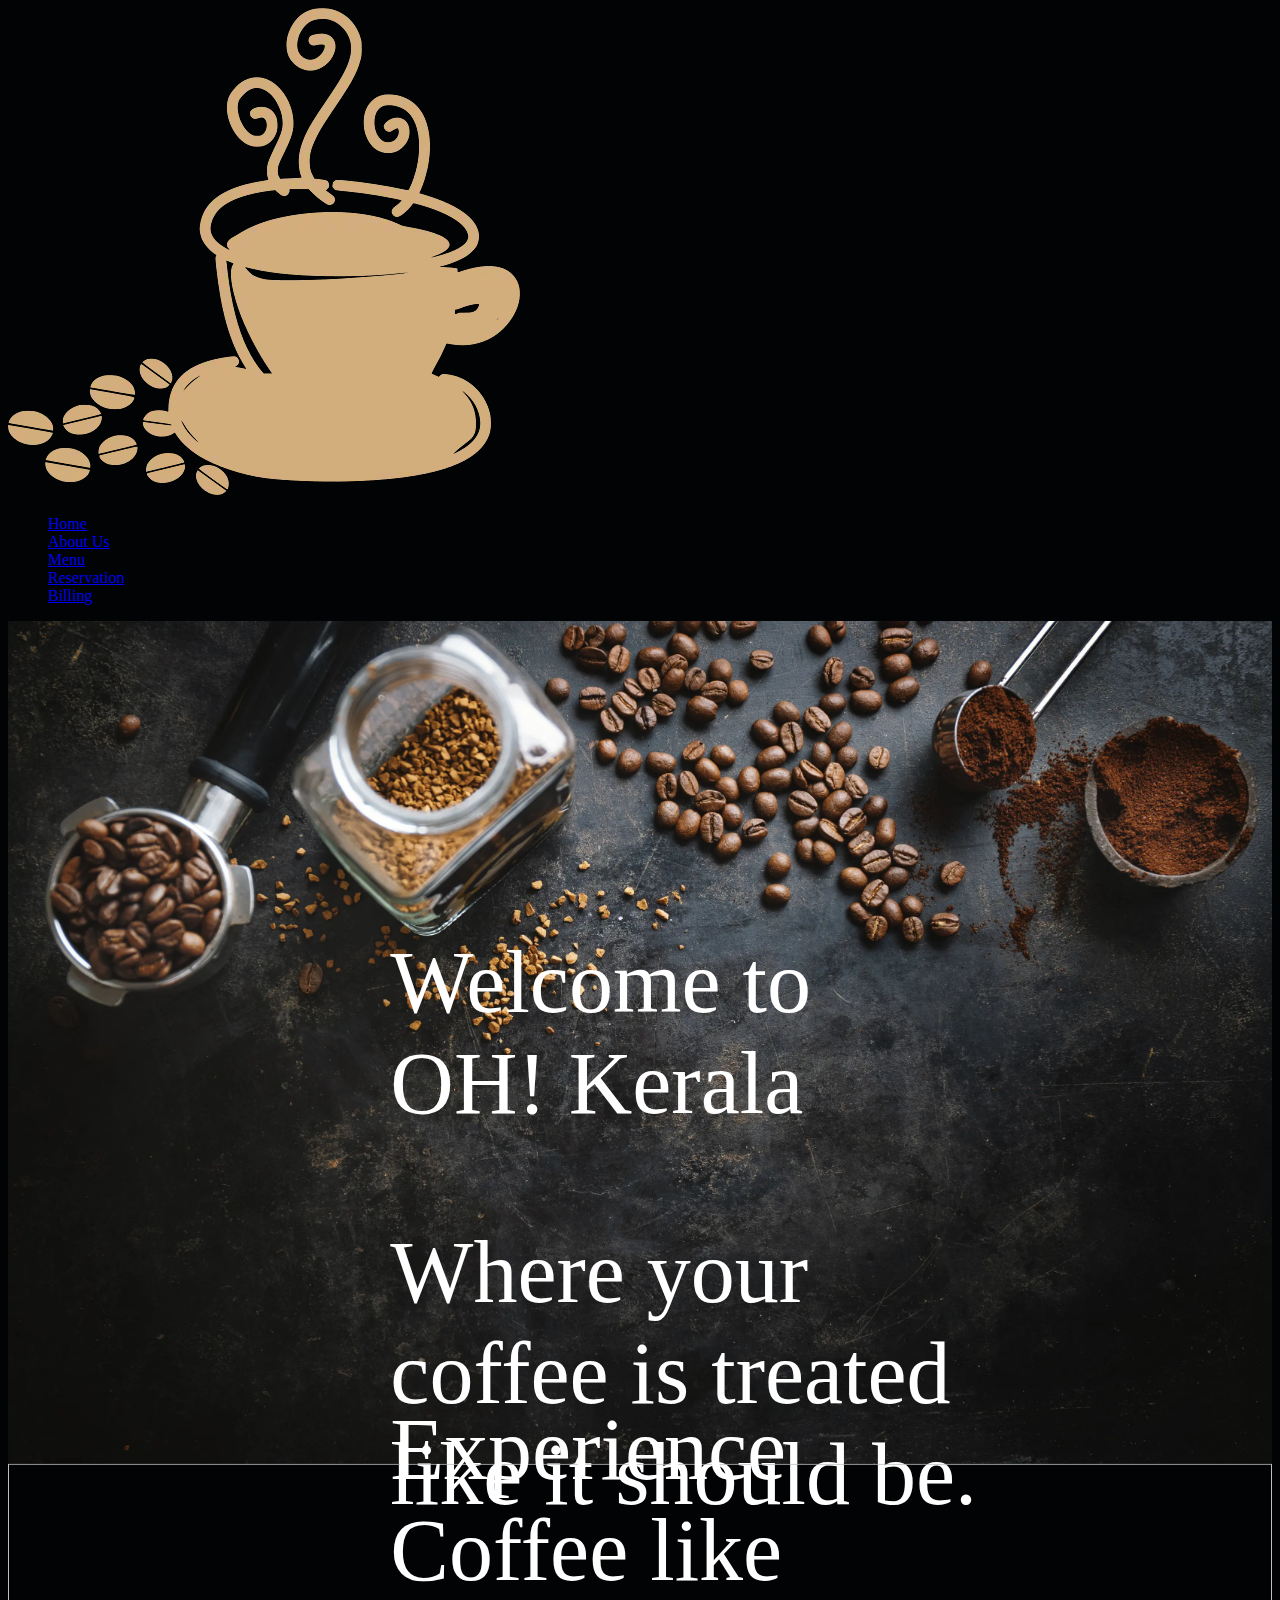
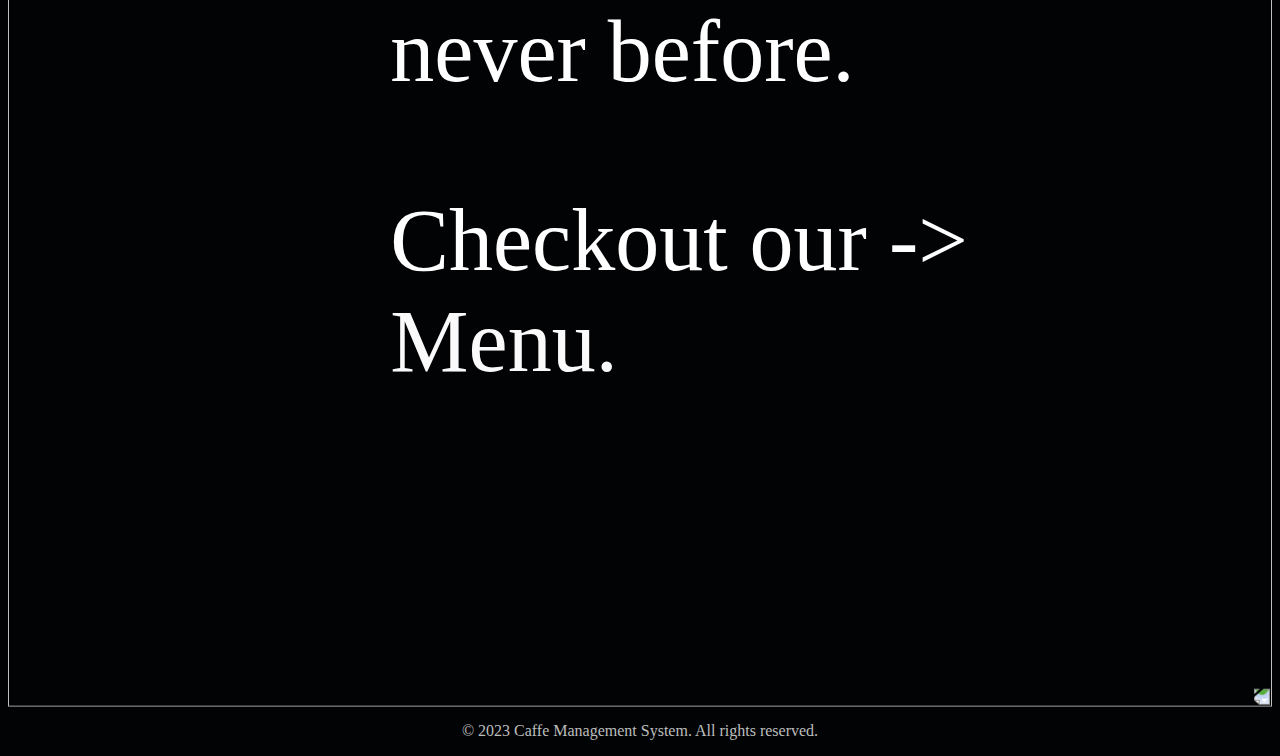
==== index.html @ 932491da "Ready for Evaluation-1" ====
<!DOCTYPE html>
<html>
  <head>
    <title>OH! Kerala Home-Page</title>
    <link rel="shortcut icon" href="Coffee-Brew.ico" type="image/x-icon" />
    <link rel="stylesheet" type="text/css" href="Home-Page/style.css" />
    <link rel="stylesheet" href="nav.css" />
  </head>
  <body>
    <header>
      <nav>
        <img class="brew" src="Coffee-Brew.webp" alt="" />
        <ul>
          <li><a href="#">Home</a></li>
          <li><a href="About-Us/about.html">About Us</a></li>
          <li><a href="Menu-Page/menu.html">Menu</a></li>
          <li><a href="Reservation-Page/resev.html">Reservation</a></li>
          <li><a href="#">Billing</a></li>
        </ul>
      </nav>
    </header>
    <main>
      <div class="image-container-1">
        <div class="image-wrapper">
          <img class="image-back" src="Home-Page/updown-shot-3.webp" alt="" />
          <div class="image-1-text">
            <p>Welcome to OH! Kerala</p>
            <p>Where your coffee is treated like it should be.</p>
          </div>
        </div>
      </div>
      <div class="image-container-2">
        <div class="image-wrapper">
          <img class="image-back2" src="Home-Page/Updown-Shot-3.webp" alt="" />
          <div class="image-2-text">
            <p>Experience Coffee like never before&period;</p>
            <p>
              Checkout our -> <a href="Menu-Page/menu.html">Menu&period;</a>
            </p>
          </div>
        </div>
      </div>
    </main>
    <footer>
      <p>&copy; 2023 Caffe Management System. All rights reserved&period;</p>
    </footer>
  </body>
</html>
---- Home-Page/style.css ----
body {
  background-color: #020305;
  color: #bcbebd;
}
header {
  color: #020305;
}
footer {
  background-color: #020305;
  color: #bcbebd;
  text-align: center;
}
@font-face {
  font-family: My-Brush;
  src: url(fonts/PaintBrushScript\ Regular.ttf) format("truetype"),
    url(fonts/PaintBrushScript\ Regular\ 1.otf) format("opentype");
}
.image-back {
  height: 100%;
  width: 100%;
  margin: 0%;
}
.image-back2 {
  transform: rotate(180deg);
  height: 100%;
  width: 100%;
  margin: 0%;
}
.image-container-1 {
  position: relative;
  width: 100%;
  height: 0;
  padding-bottom: 66.67%;
}
.image-container-2 {
  position: relative;
  width: 100%;
  height: 0;
  padding-bottom: 66.67%;
}

.image-wrapper {
  position: absolute;
  top: 0;
  left: 0;
  width: 100%;
  height: 100%;
}

.image-back {
  width: 100%;
  height: 100%;
  object-fit: cover;
}

.image-1-text {
  position: absolute;
  top: 72%;
  left: 53.5%;
  transform: translate(-50%, -50%);
  color: white;
  max-width: 50%;
  font-size: 5.5em;
  font-family: My-Brush, cursive;
}

.image-2-text {
  position: absolute;
  top: 27.5%;
  left: 53.5%;
  transform: translate(-50%, -50%);
  color: white;
  max-width: 50%;
  font-size: 5.5em;
  font-family: My-Brush, cursive;
}
.image-2-text a {
  margin: 0;
  color: #fafafa;
  text-decoration: none;
}
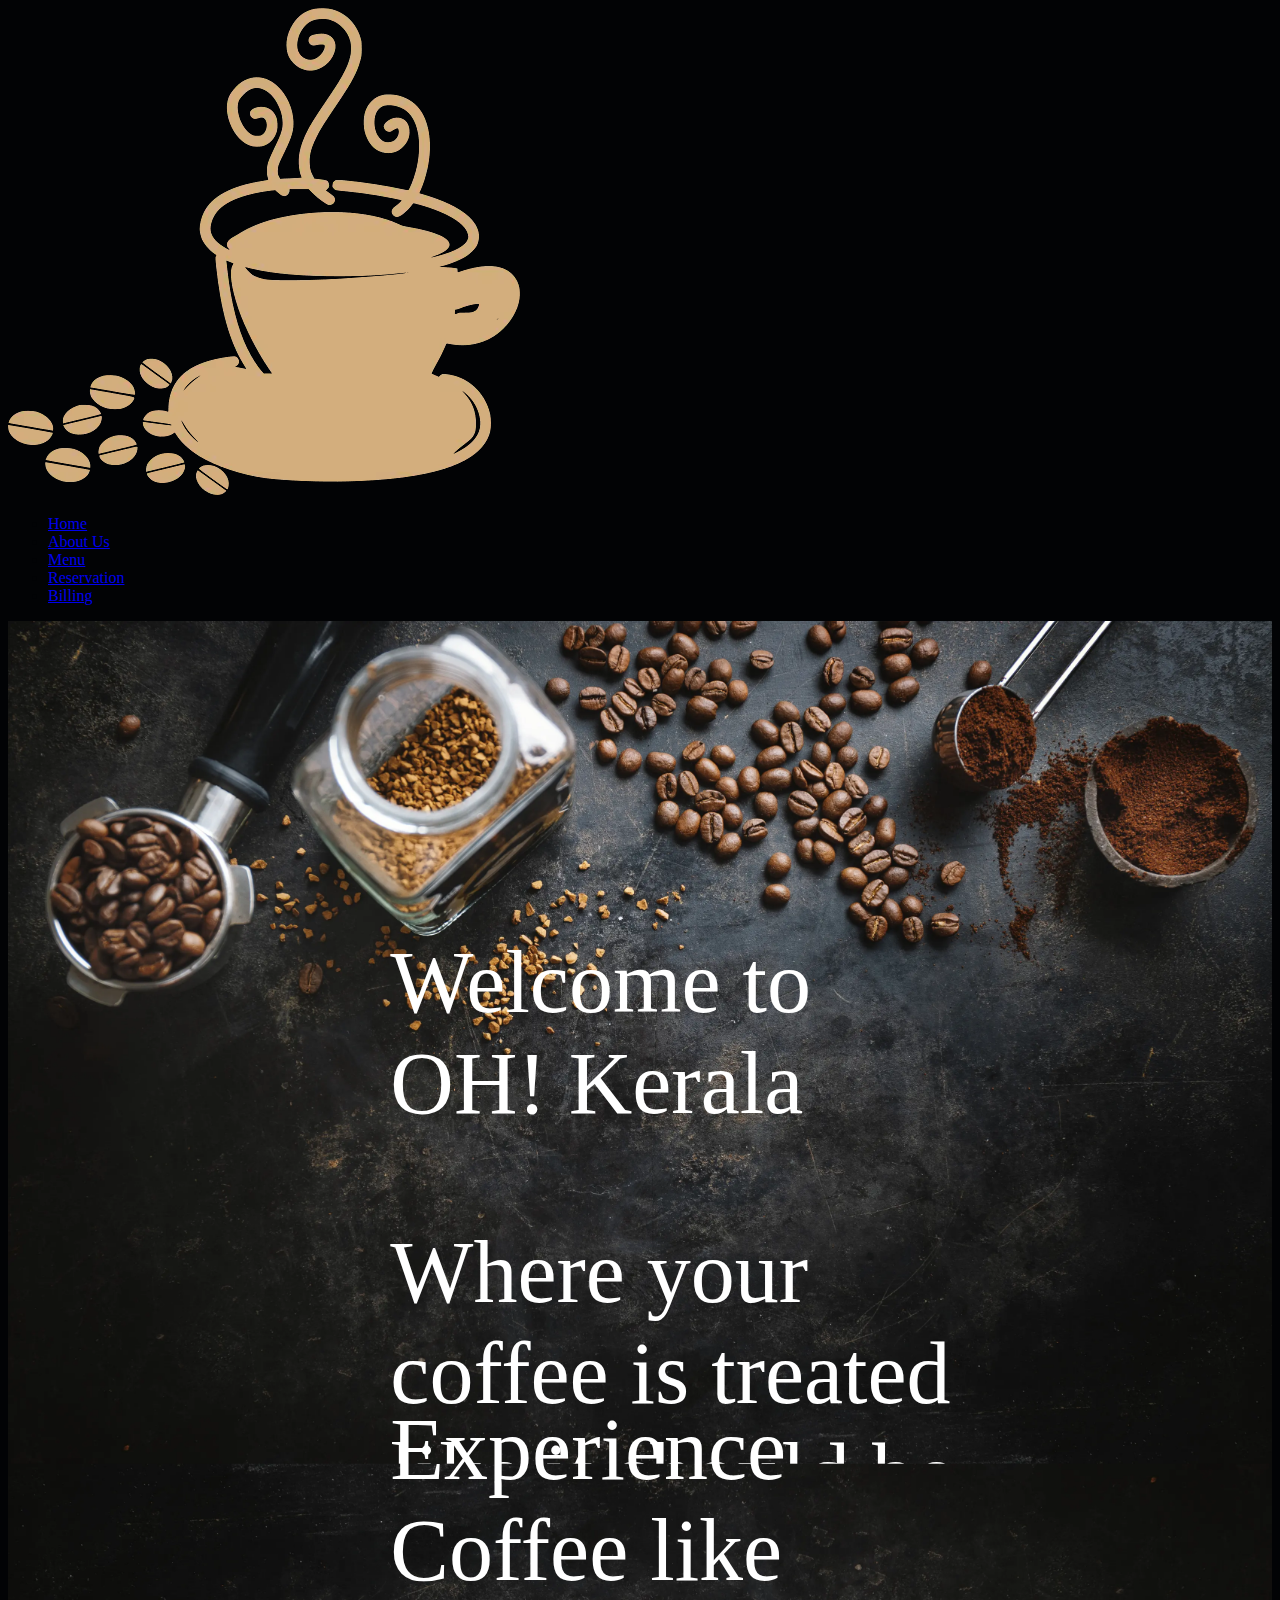
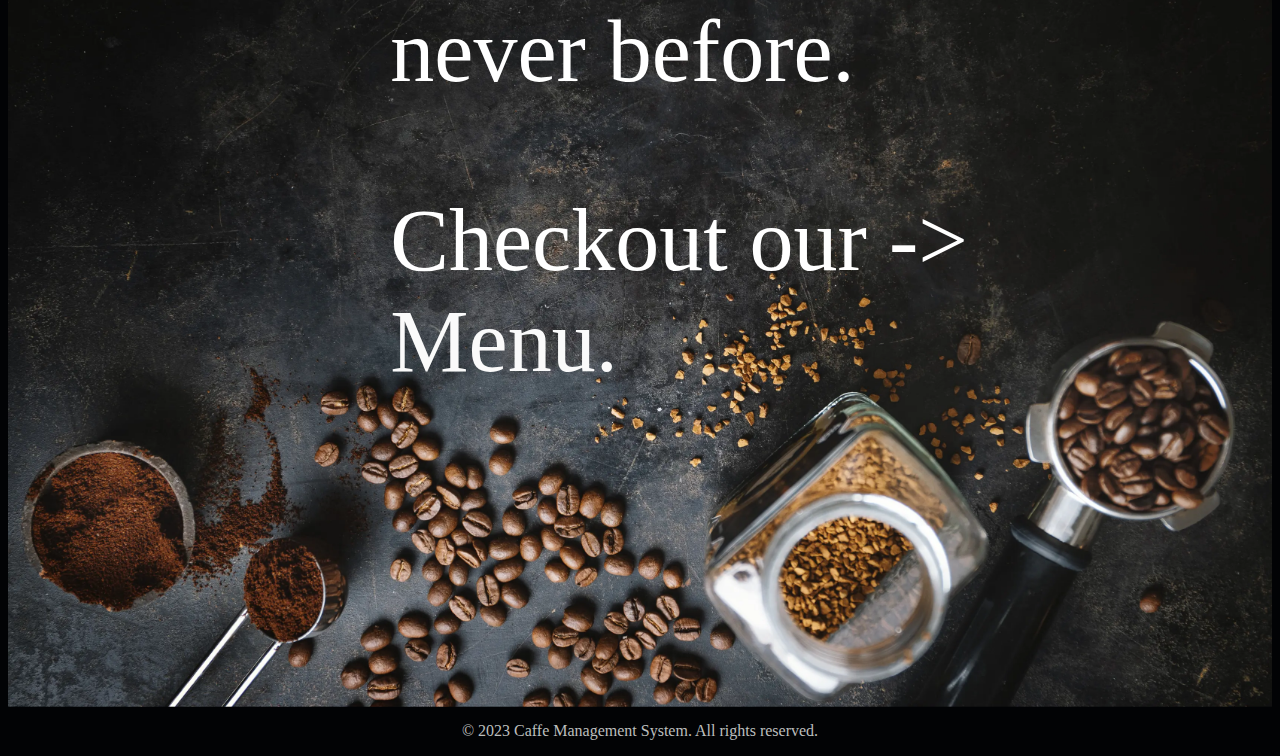
==== commit cb7abdc6: "Still Checking" ====
--- a/index.html
+++ b/index.html
@@ -15,7 +15,7 @@
           <li><a href="About-Us/about.html">About Us</a></li>
           <li><a href="Menu-Page/menu.html">Menu</a></li>
           <li><a href="Reservation-Page/resev.html">Reservation</a></li>
-          <li><a href="#">Billing</a></li>
+          <li><a href="Billing-Page/billing.html">Billing</a></li>
         </ul>
       </nav>
     </header>
@@ -31,7 +31,7 @@
       </div>
       <div class="image-container-2">
         <div class="image-wrapper">
-          <img class="image-back2" src="Home-Page/Updown-Shot-3.webp" alt="" />
+          <img class="image-back2" src="Home-Page/updown-shot-3.webp" alt="" />
           <div class="image-2-text">
             <p>Experience Coffee like never before&period;</p>
             <p>
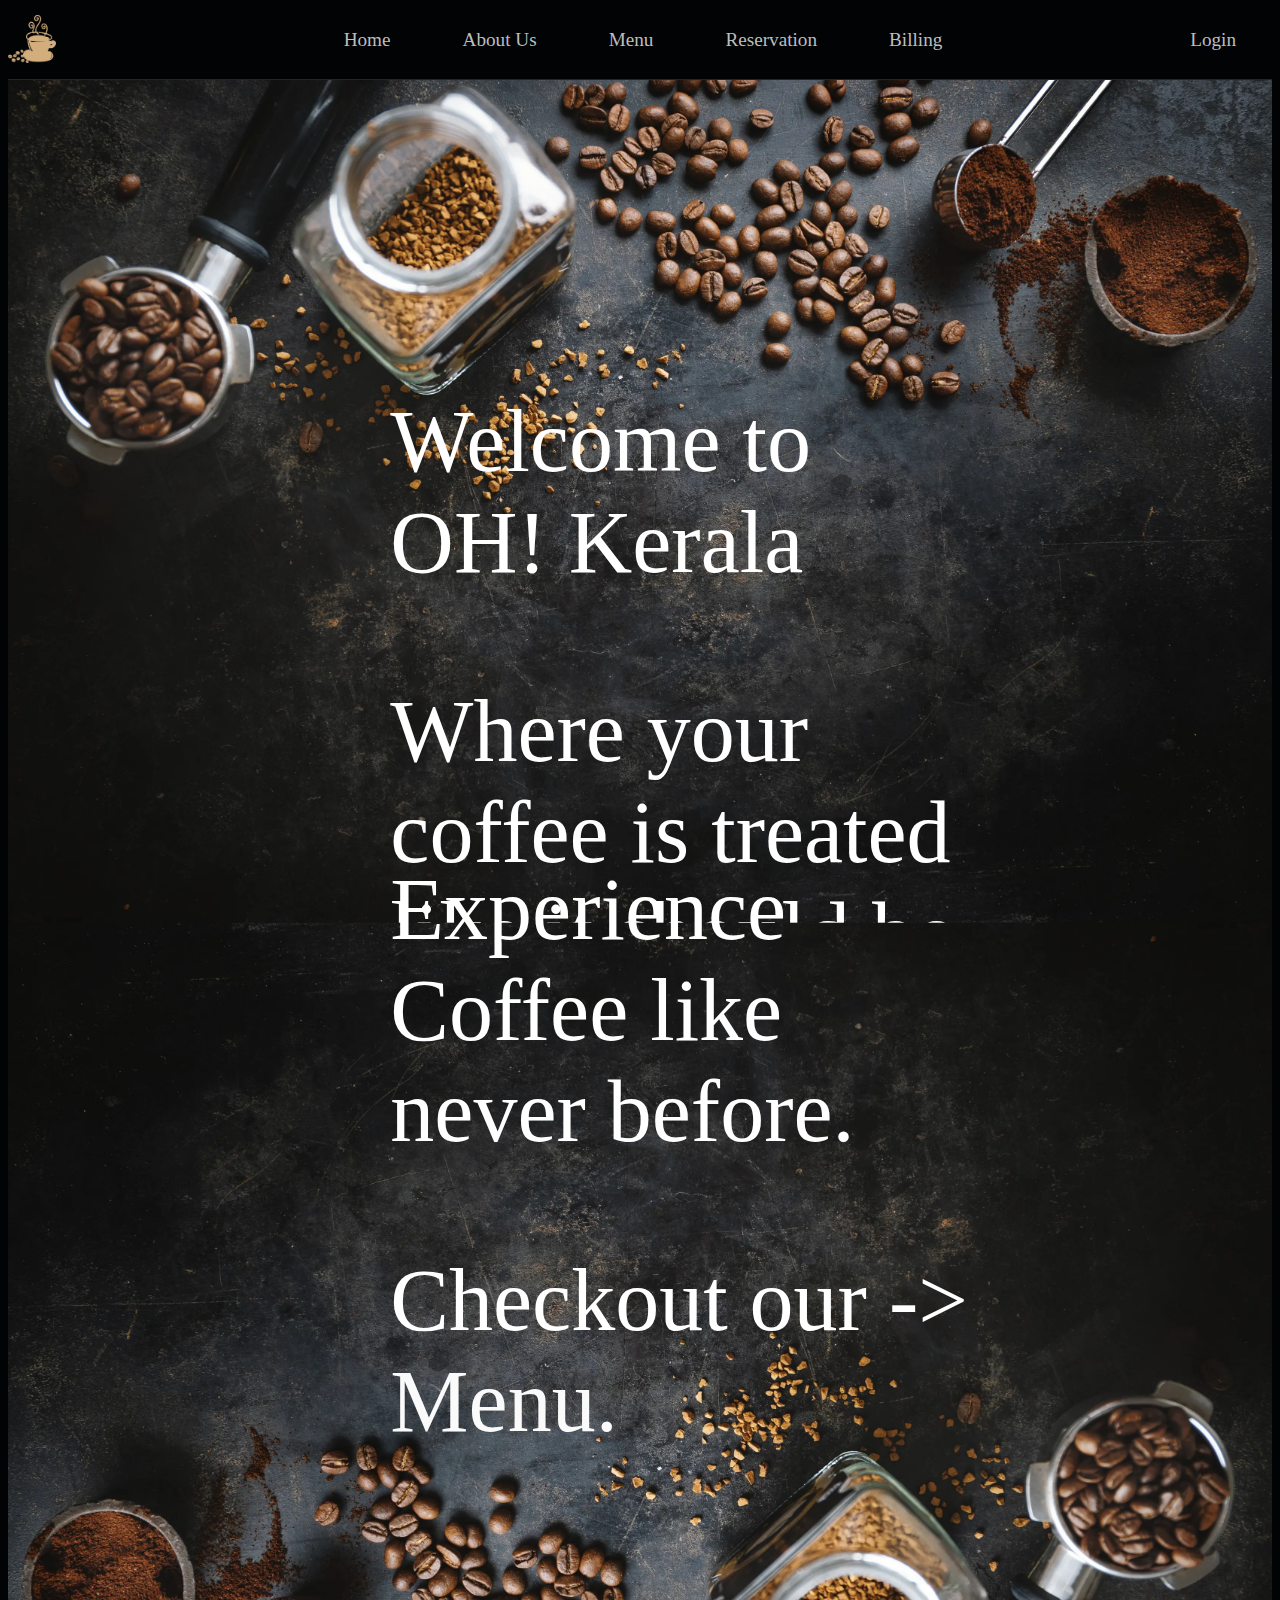
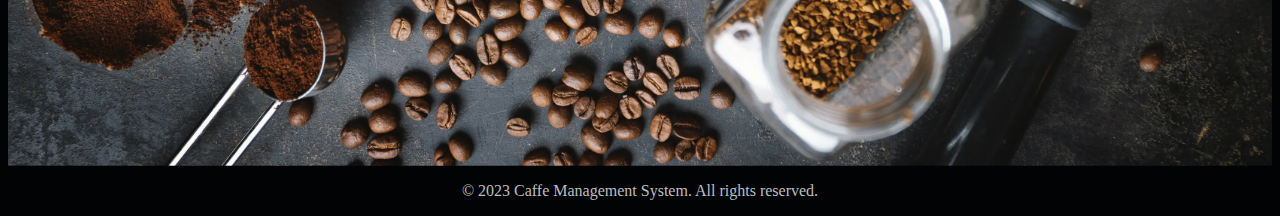
==== commit f4a20902: "Front-end for Logic Pages is Done" ====
--- a/index.html
+++ b/index.html
@@ -9,6 +9,7 @@
   <body>
     <header>
       <nav>
+        <a href="Login-Page/login.html" class="log">Login</a>
         <img class="brew" src="Coffee-Brew.webp" alt="" />
         <ul>
           <li><a href="#">Home</a></li>
--- a/nav.css
+++ b/nav.css
@@ -0,0 +1,64 @@
+/* Styles for navigation menu */
+nav {
+  background-color: #020305;
+  border-bottom: 1px solid #232426;
+}
+
+nav ul {
+  margin: 0;
+  padding: 0;
+  text-align: center;
+  display: flex;
+  justify-content: center;
+  margin-bottom: 0.74%;
+  vertical-align: middle;
+  display: flex;
+  margin-right: 2.37%;
+  margin-left: 2.37%;
+  padding-left: 6%;
+}
+
+nav li {
+  margin: 0 20px;
+}
+
+nav li a {
+  display: block;
+  color: #bcbebd;
+  text-align: center;
+  font-weight: 525;
+  font-size: 1.2rem;
+  padding: 14px 16px;
+  margin-top: 7px;
+  margin-bottom: 5px;
+  text-decoration: none;
+}
+nav li a:hover {
+  background-color: #432d19;
+  border-radius: 5px;
+}
+.brew {
+  width: 48px;
+  height: 48px;
+  float: left;
+  margin-top: 7px;
+}
+.log {
+  float: right;
+  display: block;
+  color: #bcbebd;
+  text-align: center;
+  font-weight: 525;
+  font-size: 1.2rem;
+  padding: 14px 16px;
+  margin-top: 7px;
+  margin-bottom: 7px;
+  margin-right: 20px;
+  margin-left: 20px;
+  text-decoration: none;
+}
+.log:hover {
+  opacity: 1;
+  background-color: #432d19;
+  border-radius: 5px;
+}
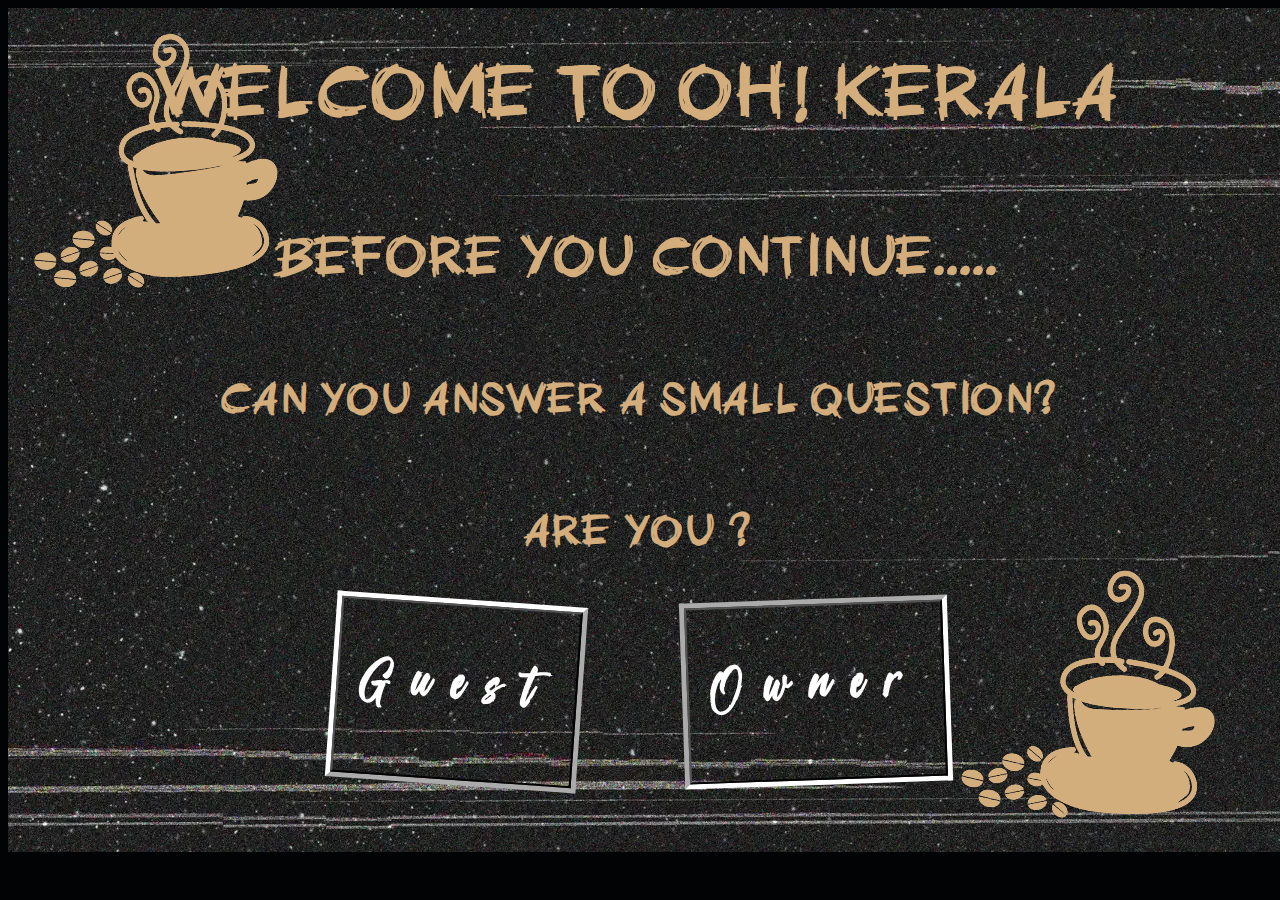
==== commit d6c67677: "Finally Seperated User and Owner Sides of the site" ====
--- a/index.html
+++ b/index.html
@@ -1,49 +1,44 @@
 <!DOCTYPE html>
-<html>
+<html lang="en">
   <head>
-    <title>OH! Kerala Home-Page</title>
+    <meta charset="UTF-8" />
+    <meta http-equiv="X-UA-Compatible" content="IE=edge" />
+    <meta name="viewport" content="width=device-width, initial-scale=1.0" />
     <link rel="shortcut icon" href="Coffee-Brew.ico" type="image/x-icon" />
-    <link rel="stylesheet" type="text/css" href="Home-Page/style.css" />
-    <link rel="stylesheet" href="nav.css" />
+    <link rel="stylesheet" href="landing.css" />
+    <link rel="preconnect" href="https://fonts.googleapis.com" />
+    <link rel="preconnect" href="https://fonts.gstatic.com" crossorigin />
+    <link
+      href="https://fonts.googleapis.com/css2?family=Cedarville+Cursive&display=swap"
+      rel="stylesheet"
+    />
+    <title>Document</title>
   </head>
   <body>
-    <header>
-      <nav>
-        <a href="Login-Page/login.html" class="log">Login</a>
-        <img class="brew" src="Coffee-Brew.webp" alt="" />
-        <ul>
-          <li><a href="#">Home</a></li>
-          <li><a href="About-Us/about.html">About Us</a></li>
-          <li><a href="Menu-Page/menu.html">Menu</a></li>
-          <li><a href="Reservation-Page/resev.html">Reservation</a></li>
-          <li><a href="Billing-Page/billing.html">Billing</a></li>
-        </ul>
-      </nav>
+    <img class="logo-1" src="Coffee-Brew.webp" alt="" />
+    <img class="logo-2" src="Coffee-Brew.webp" alt="" />
+    <img class="background" src="index-background.webp" alt="" />
+    <header class="title">
+      <h1 class="item">WELCOME TO OH! KERALA</h1>
+      <h2 class="item">BEFORE YOU CONTINUE.....</h2>
+      <h3 class="item">CAN YOU ANSWER A SMALL QUESTION?</h3>
+      <h3 class="item">ARE YOU ?</h3>
     </header>
-    <main>
-      <div class="image-container-1">
-        <div class="image-wrapper">
-          <img class="image-back" src="Home-Page/updown-shot-3.webp" alt="" />
-          <div class="image-1-text">
-            <p>Welcome to OH! Kerala</p>
-            <p>Where your coffee is treated like it should be.</p>
-          </div>
-        </div>
+    <main class="buttons">
+      <div class="customer">
+        <a href="User-Side/Home-Page/home.html">
+          <button>
+            <h1>Guest</h1>
+          </button>
+        </a>
       </div>
-      <div class="image-container-2">
-        <div class="image-wrapper">
-          <img class="image-back2" src="Home-Page/updown-shot-3.webp" alt="" />
-          <div class="image-2-text">
-            <p>Experience Coffee like never before&period;</p>
-            <p>
-              Checkout our -> <a href="Menu-Page/menu.html">Menu&period;</a>
-            </p>
-          </div>
-        </div>
+      <div class="owner">
+        <a href="Owner-Side/Login-Page/login.html">
+          <button>
+            <h1>Owner</h1>
+          </button>
+        </a>
       </div>
     </main>
-    <footer>
-      <p>&copy; 2023 Caffe Management System. All rights reserved&period;</p>
-    </footer>
   </body>
 </html>
--- a/landing.css
+++ b/landing.css
@@ -0,0 +1,77 @@
+@font-face {
+  font-family: Chalk;
+  src: url(index-fonts/chawp.otf) format("truetype"),
+    url(fonts/chawp.ttf) format("opentype");
+}
+@font-face {
+  font-family: Chalk-x;
+  src: url(index-fonts/PWChalk.ttf) format("truetype");
+}
+@font-face {
+  font-family: My-Brush;
+  src: url(index-fonts/PaintBrushScript\ Regular.ttf) format("truetype"),
+    url(index-fonts/PaintBrushScript\ Regular\ 1.otf) format("opentype");
+}
+body {
+  background-color: #020305;
+  overflow-y: scroll;
+}
+.background {
+  position: absolute;
+}
+.logo-1 {
+  position: absolute;
+  z-index: 1;
+  height: 250px;
+  width: 250px;
+  top: 4%;
+  left: 2%;
+  rotate: -5deg;
+}
+.logo-2 {
+  position: absolute;
+  z-index: 1;
+  height: 250px;
+  width: 250px;
+  bottom: 9%;
+  right: 5%;
+  rotate: 3deg;
+}
+.title {
+  display: flex;
+  flex-direction: column;
+  color: #d3ad7c;
+  position: relative;
+  font-size: 35px;
+  max-width: fit-content;
+  text-align: center;
+  font-family: "Chalk-x";
+  margin: 0 auto;
+}
+.buttons {
+  display: flex;
+  position: relative;
+  max-width: fit-content;
+  text-align: center;
+  margin: 0 auto;
+}
+.buttons button {
+  background-color: transparent;
+  color: white;
+  padding: 10px 20px;
+  font-size: 30px;
+  cursor: pointer;
+  font-family: My-Brush, cursive;
+  letter-spacing: 0.7em;
+}
+
+.customer {
+  rotate: 4deg;
+  margin-right: 50px;
+  border: 5px outset white;
+}
+.owner {
+  rotate: -2deg;
+  margin-left: 50px;
+  border: 5px inset white;
+}
